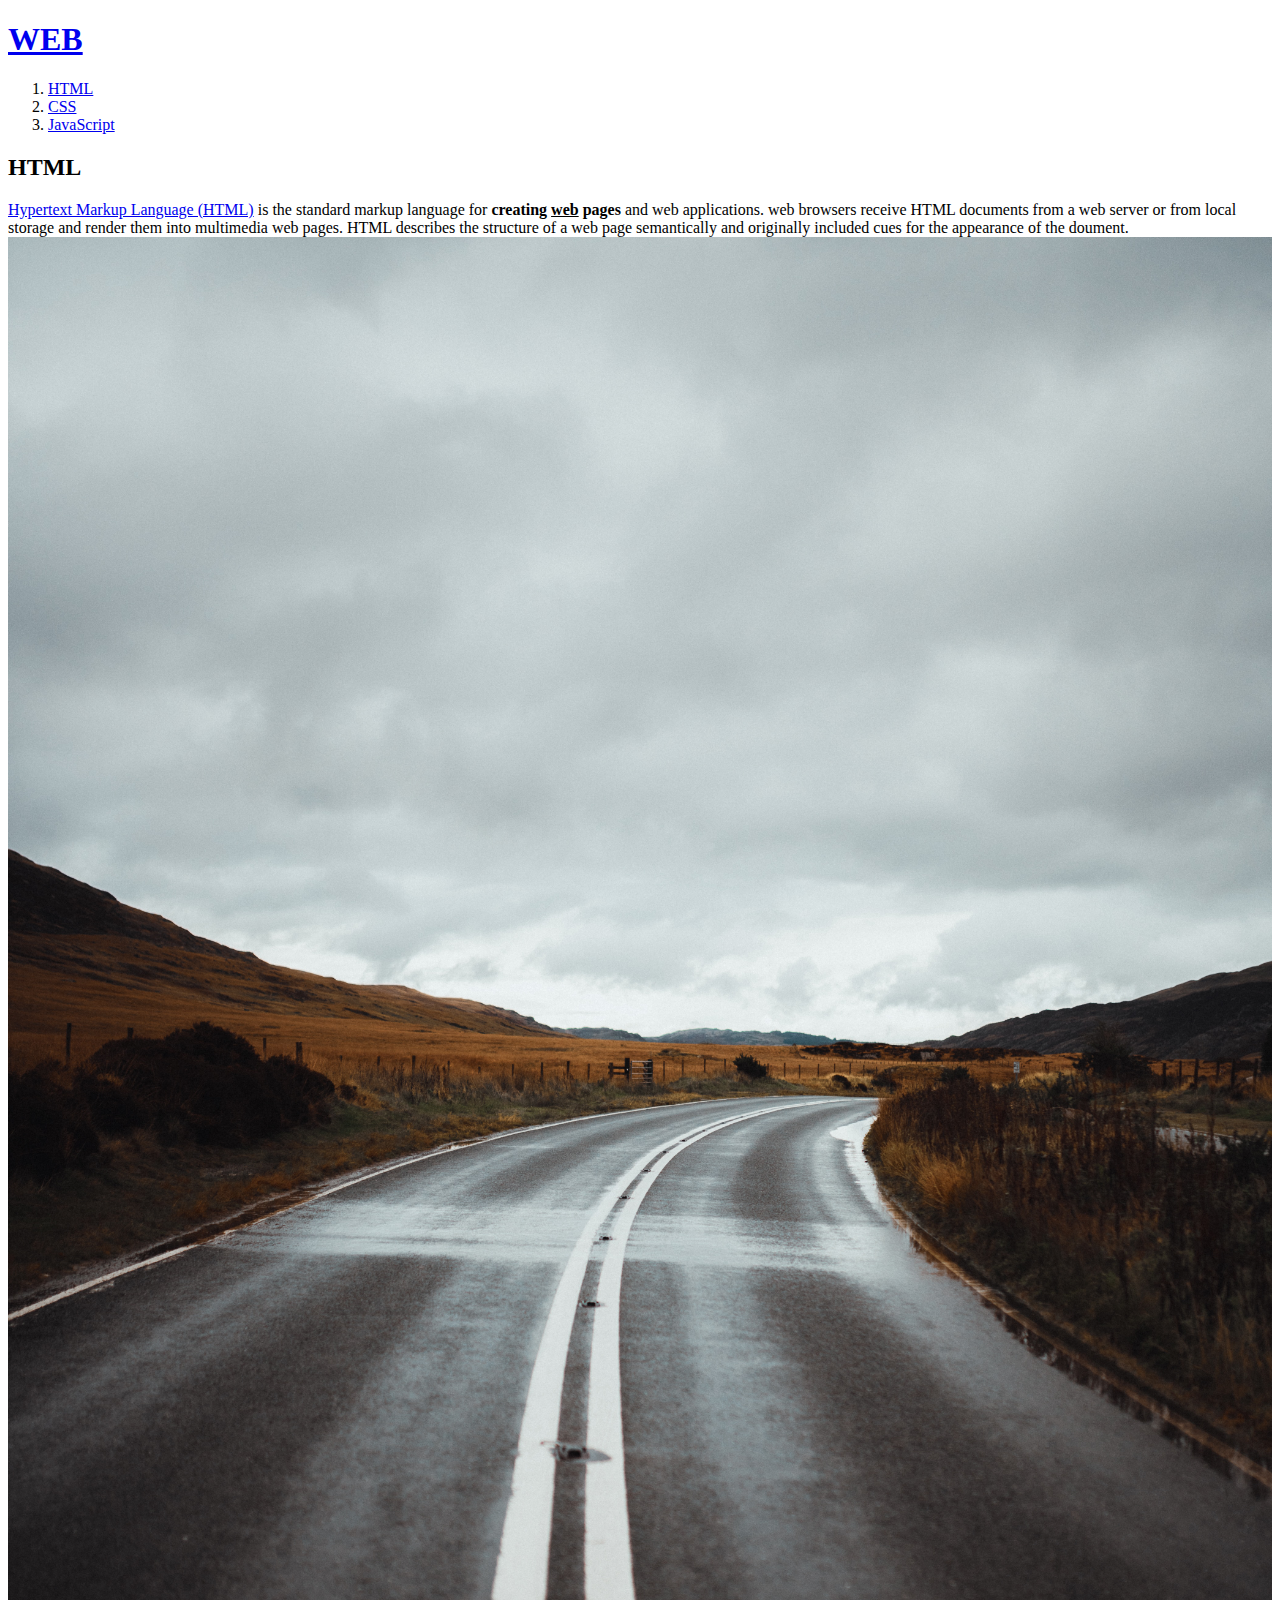
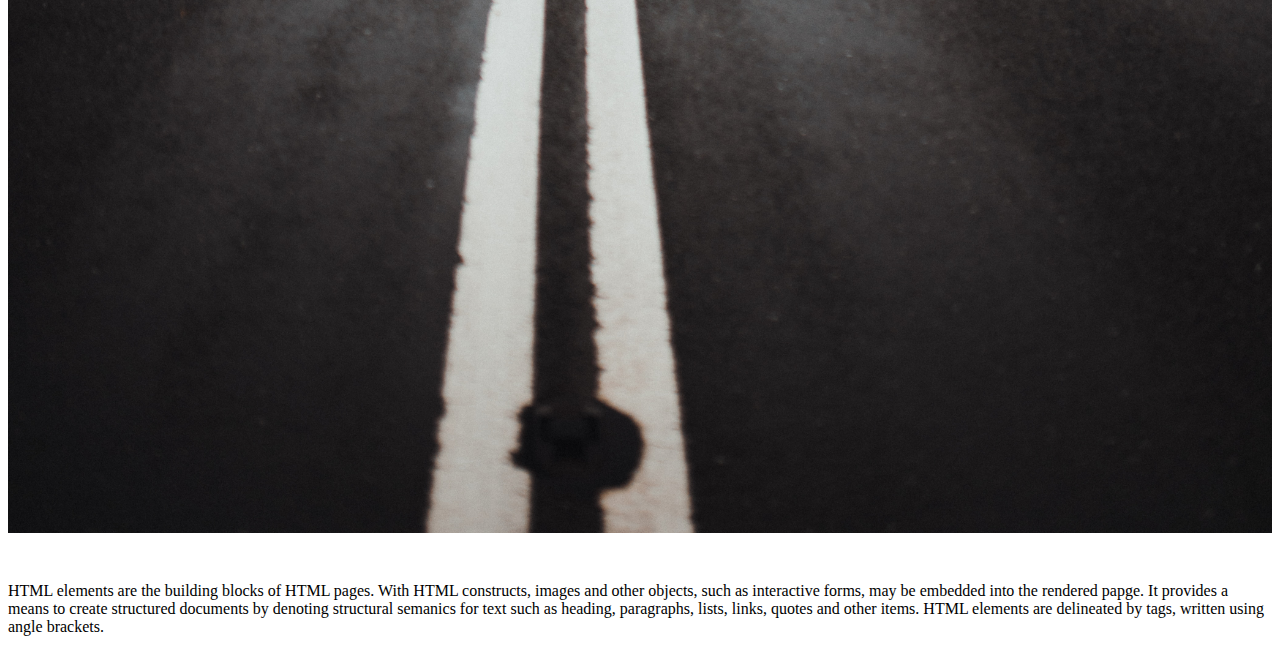
==== 1.html @ 6b0e6d58 "first version" ====
<!doctype html>
<html>
<head>
  <title>WEB1 - HTML</title>
  <meta charset="utf-8">
</head>
<body>
  <h1><a href="index.HTML">WEB</a></h1>
  <ol>
    <li><a href="1.html">HTML</a></li>
    <li><a href="2.html">CSS</a></li>
    <li><a href="3.html">JavaScript</a></li>
  </ol>

  <h2>HTML</h2>
  <p><a href="https://www.naver.com/" target="_blank" title="naver">
  Hypertext Markup Language (HTML)</a> is the
  standard markup language for <strong>creating
  <u>web</u> pages</strong> and web applications. web
  browsers receive HTML documents from a web server
  or from local storage and render them into
  multimedia web pages. HTML describes the structure
  of a web page semantically and originally included
  cues for the appearance of the doument.
  <img src="highway.jpg" width="100%">
  </p><p style="margin-top:45px;">HTML elements are
    the building blocks of HTML pages. With HTML
    constructs, images and other objects, such as
    interactive forms, may be embedded into the
    rendered papge. It provides a means to create
    structured documents by denoting structural
    semanics for text such as heading, paragraphs,
    lists, links, quotes and other items. HTML
    elements are delineated by tags, written using
    angle brackets. </p>
</body>
</html>
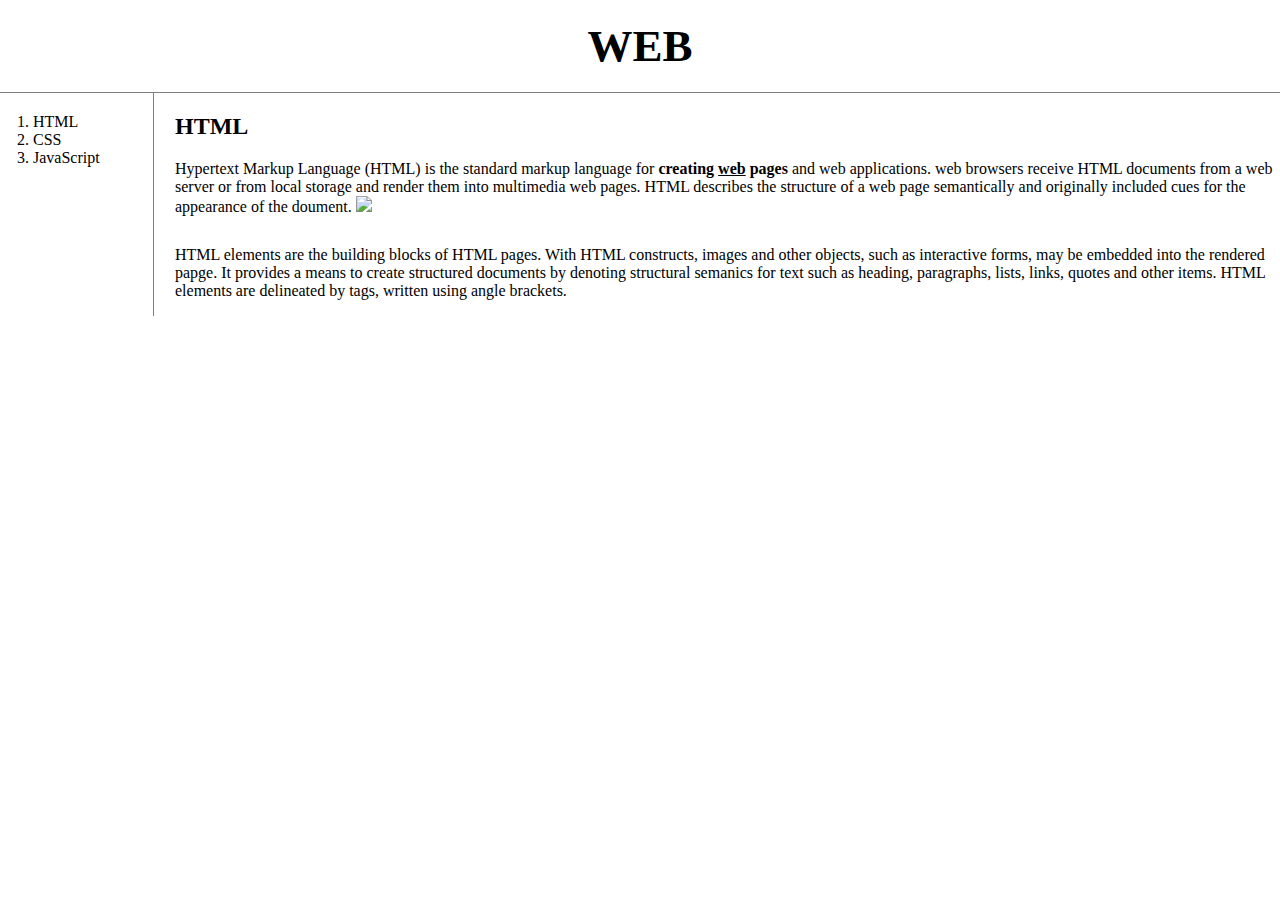
==== commit 1ee67d1d: "JavaScript START" ====
--- a/1.html
+++ b/1.html
@@ -1,37 +1,42 @@
-<!doctype html>
-<html>
-<head>
-  <title>WEB1 - HTML</title>
-  <meta charset="utf-8">
-</head>
-<body>
-  <h1><a href="index.HTML">WEB</a></h1>
-  <ol>
-    <li><a href="1.html">HTML</a></li>
-    <li><a href="2.html">CSS</a></li>
-    <li><a href="3.html">JavaScript</a></li>
-  </ol>
-
-  <h2>HTML</h2>
-  <p><a href="https://www.naver.com/" target="_blank" title="naver">
-  Hypertext Markup Language (HTML)</a> is the
-  standard markup language for <strong>creating
-  <u>web</u> pages</strong> and web applications. web
-  browsers receive HTML documents from a web server
-  or from local storage and render them into
-  multimedia web pages. HTML describes the structure
-  of a web page semantically and originally included
-  cues for the appearance of the doument.
-  <img src="highway.jpg" width="100%">
-  </p><p style="margin-top:45px;">HTML elements are
-    the building blocks of HTML pages. With HTML
-    constructs, images and other objects, such as
-    interactive forms, may be embedded into the
-    rendered papge. It provides a means to create
-    structured documents by denoting structural
-    semanics for text such as heading, paragraphs,
-    lists, links, quotes and other items. HTML
-    elements are delineated by tags, written using
-    angle brackets. </p>
-</body>
-</html>
+<!doctype html>
+
+<html>
+<head>
+  <title>WEB1 - html</title>
+  <meta charset="utf-8">
+  <link rel="stylesheet" href="style.css">
+</head>
+<body>
+  <h1><a href="index.html">WEB</a></h1>
+  <div id="grid">
+      <ol>
+      <li><a href="1.html">HTML</a></li>
+      <li><a href="2.html">CSS</a></li>
+      <li><a href="3.html">JavaScript</a></li>
+    </ol>
+    <div id="article">
+  <h2>HTML</h2>
+    <p><a href="https://www.naver.com/" target="_blank" title="naver">
+    Hypertext Markup Language (HTML)</a> is the
+    standard markup language for <strong>creating
+    <u>web</u> pages</strong> and web applications. web
+    browsers receive HTML documents from a web server
+    or from local storage and render them into
+    multimedia web pages. HTML describes the structure
+    of a web page semantically and originally included
+    cues for the appearance of the doument.
+    <img src="castle.jpg" width="450"></p>
+    <p style="margin-top:30px;">HTML elements are
+      the building blocks of HTML pages. With HTML
+      constructs, images and other objects, such as
+      interactive forms, may be embedded into the
+      rendered papge. It provides a means to create
+      structured documents by denoting structural
+      semanics for text such as heading, paragraphs,
+      lists, links, quotes and other items. HTML
+      elements are delineated by tags, written using
+      angle brackets. </p>
+    </div>
+  </div>
+</body>
+</html>
--- a/style.css
+++ b/style.css
@@ -0,0 +1,41 @@
+a {
+  color:black;
+  text-decoration: none;
+}
+h1{
+  font-size:45px;
+  text-align:center;
+  border-bottom:1px solid gray;
+  margin:0;
+  padding:20px;
+}
+ol{
+  border-right:1px solid gray;
+  width:100px;
+  margin:0;
+  padding:20px;
+}
+body{
+  margin:0;
+}
+#grid{
+  display: grid;
+  grid-template-columns: 150px 1fr;
+}
+#grid ol{
+  padding-left: 33px;
+}
+#article{
+  padding-left: 25px;
+}
+@media(max-width:800px) {
+  #grid{
+    display: block;
+  }
+  ol{
+    border-right:none;
+  }
+  h1{
+    border-bottom:none;
+  }
+}
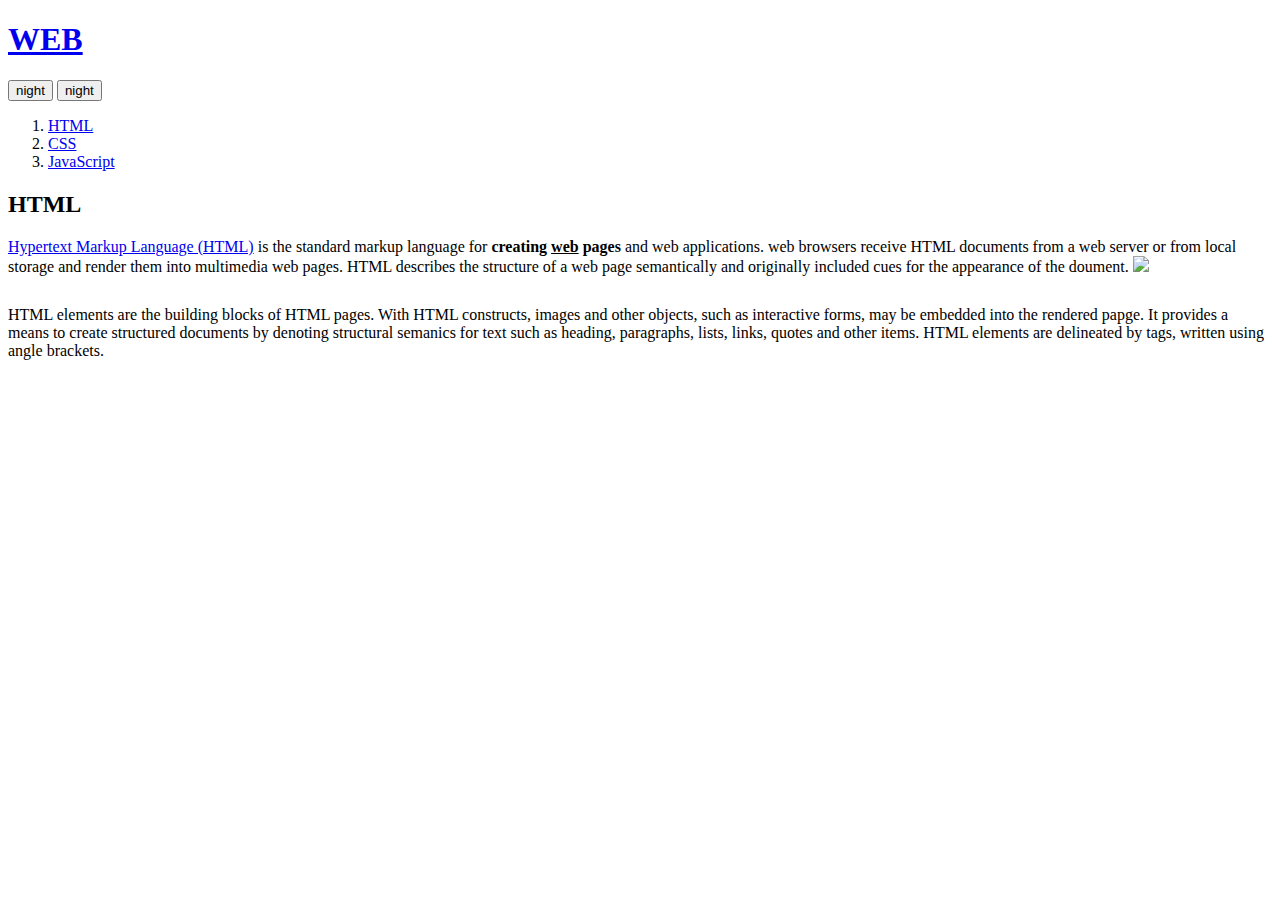
==== commit 32cfdc2e: "20.2.16" ====
--- a/1.html
+++ b/1.html
@@ -4,17 +4,30 @@
 <head>
   <title>WEB1 - html</title>
   <meta charset="utf-8">
-  <link rel="stylesheet" href="style.css">
+  <script src="colors.js"></script>
 </head>
-<body>
+<body stlye="background-color:black;">
   <h1><a href="index.html">WEB</a></h1>
-  <div id="grid">
-      <ol>
-      <li><a href="1.html">HTML</a></li>
-      <li><a href="2.html">CSS</a></li>
-      <li><a href="3.html">JavaScript</a></li>
-    </ol>
-    <div id="article">
+  <input id="night_day" type="button" value="night" onclick="
+if(document.querySelector('#night_day').value === 'night'){
+  document.querySelector('body').style.backgroundColor='black';
+  document.querySelector('body').style.color='white';
+  document.querySelector('#night_day').value = 'day'
+} else {
+  document.querySelector('body').style.backgroundColor='white';
+  document.querySelector('body').style.color='black';
+  document.querySelector('#night_day').value = 'night'
+  }
+">
+<input type="button" value="night" onclick="
+  nightDayHandler(this);
+  ">
+<ol>
+  <li><a href="1.html">HTML</a></li>
+  <li><a href="2.html">CSS</a></li>
+  <li><a href="3.html">JavaScript</a></li>
+</ol>
+
   <h2>HTML</h2>
     <p><a href="https://www.naver.com/" target="_blank" title="naver">
     Hypertext Markup Language (HTML)</a> is the
